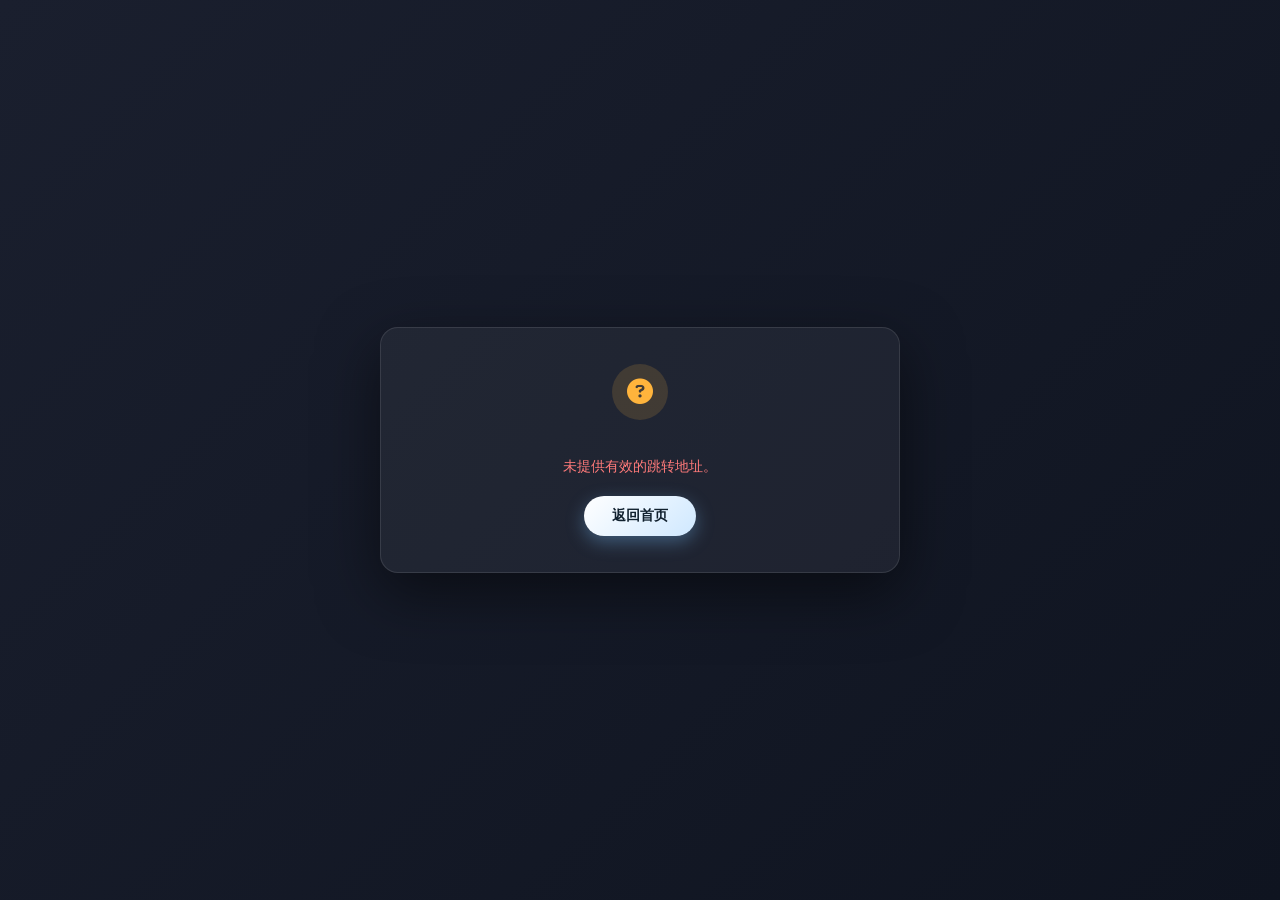
==== go.html @ a65f3743 "init: blog landing page with safe redirect" ====
<!DOCTYPE html>
<html lang="zh-CN">
<head>
  <meta charset="UTF-8" />
  <meta name="viewport" content="width=device-width, initial-scale=1.0" />
  <title>安全跳转 · 即将离开</title>
  <meta name="robots" content="noindex,nofollow" />
  <link rel="stylesheet" href="https://cdn.jsdelivr.net/npm/@fortawesome/fontawesome-free@6.5.1/css/all.min.css" />
  <style>
    * { box-sizing: border-box; margin: 0; padding: 0; }
    body {
      min-height: 100vh;
      display: flex;
      align-items: center;
      justify-content: center;
      padding: 24px;
      font-family: -apple-system, BlinkMacSystemFont, "Segoe UI", "PingFang SC",
                   "Microsoft YaHei", sans-serif;
      color: #e8eef5;
      background: linear-gradient(135deg, #1a1f2e 0%, #0f1420 100%);
    }
    .box {
      width: 100%;
      max-width: 520px;
      padding: 36px 32px;
      background: rgba(255,255,255,0.05);
      border: 1px solid rgba(255,255,255,0.1);
      border-radius: 18px;
      box-shadow: 0 20px 60px rgba(0,0,0,0.5);
      animation: in .5s ease both;
    }
    @keyframes in { from { opacity: 0; transform: translateY(16px);} to {opacity:1; transform:none;} }
    .warn-icon {
      width: 56px; height: 56px;
      margin: 0 auto 18px;
      border-radius: 50%;
      background: rgba(255,180,60,0.15);
      color: #ffb43c;
      display: flex; align-items: center; justify-content: center;
      font-size: 26px;
    }
    h1 { font-size: 20px; text-align: center; margin-bottom: 8px; }
    .tip { text-align: center; font-size: 13px; color: #9aa7b8; margin-bottom: 22px; }
    .url-box {
      padding: 14px 16px;
      background: rgba(0,0,0,0.35);
      border: 1px solid rgba(255,255,255,0.08);
      border-radius: 10px;
      font-size: 13px;
      word-break: break-all;
      color: #7cc4ff;
      margin-bottom: 12px;
      user-select: all;
    }
    .host-line {
      font-size: 12px;
      color: #9aa7b8;
      margin-bottom: 24px;
      text-align: center;
    }
    .host-line b { color: #ffb43c; }
    .actions { display: flex; gap: 12px; justify-content: center; flex-wrap: wrap; }
    .btn {
      padding: 11px 28px;
      border-radius: 999px;
      border: none;
      font-size: 14px;
      font-weight: 600;
      cursor: pointer;
      text-decoration: none;
      display: inline-flex;
      align-items: center;
      gap: 8px;
      transition: transform .2s, box-shadow .2s;
    }
    .btn-primary {
      color: #10202e;
      background: linear-gradient(135deg, #fff 0%, #cfe8ff 100%);
      box-shadow: 0 6px 18px rgba(124,196,255,.35);
    }
    .btn-primary:hover { transform: translateY(-2px); }
    .btn-ghost {
      color: #cfd8e3;
      background: rgba(255,255,255,0.08);
      border: 1px solid rgba(255,255,255,0.15);
    }
    .btn-ghost:hover { background: rgba(255,255,255,0.16); }
    .countdown { font-size: 12px; color: #9aa7b8; text-align: center; margin-top: 18px; }
    .countdown b { color: #7cc4ff; }
    .error {
      text-align: center;
      color: #ff7a7a;
      font-size: 14px;
      padding: 20px 0;
    }
  </style>
</head>
<body>
  <div class="box">
    <div id="content">
      <div class="warn-icon"><i class="fa-solid fa-triangle-exclamation"></i></div>
      <h1>您即将离开本站</h1>
      <p class="tip">下方为外部链接，请确认其安全性后再访问。</p>
      <div class="url-box" id="targetUrl"></div>
      <div class="host-line">目标域名：<b id="host">-</b></div>
      <div class="actions">
        <a class="btn btn-primary" id="goBtn" href="#" rel="noopener noreferrer">
          <i class="fa-solid fa-arrow-up-right-from-square"></i> 继续访问
        </a>
        <a class="btn btn-ghost" href="javascript:history.back()">
          <i class="fa-solid fa-arrow-left"></i> 返回
        </a>
      </div>
      <div class="countdown" id="countdown"></div>
    </div>
  </div>

<script>
(function () {
  'use strict';
  var params = new URLSearchParams(location.search);
  var raw = params.get('url') || '';
  var AUTO_WAIT = 5; // 自动跳转秒数；如需关闭设为 0

  var urlEl = document.getElementById('targetUrl');
  var hostEl = document.getElementById('host');
  var btn = document.getElementById('goBtn');
  var cdEl = document.getElementById('countdown');

  // 仅允许 http/https 协议，防 javascript: / data: 等
  var target = null;
  try {
    target = new URL(raw, location.href);
    if (target.protocol !== 'http:' && target.protocol !== 'https:') target = null;
  } catch (e) { target = null; }

  if (!target || !raw) {
    document.getElementById('content').innerHTML =
      '<div class="warn-icon"><i class="fa-solid fa-circle-question"></i></div>' +
      '<div class="error">未提供有效的跳转地址。</div>' +
      '<div class="actions"><a class="btn btn-primary" href="index.html">返回首页</a></div>';
    return;
  }

  urlEl.textContent = target.href;
  hostEl.textContent = target.hostname;
  btn.href = target.href;

  if (AUTO_WAIT > 0) {
    var left = AUTO_WAIT;
    cdEl.innerHTML = '页面将在 <b>' + left + '</b> 秒后自动跳转';
    var timer = setInterval(function () {
      left--;
      if (left <= 0) {
        clearInterval(timer);
        window.location.href = target.href;
      } else {
        cdEl.innerHTML = '页面将在 <b>' + left + '</b> 秒后自动跳转';
      }
    }, 1000);
  }
})();
</script>
</body>
</html>
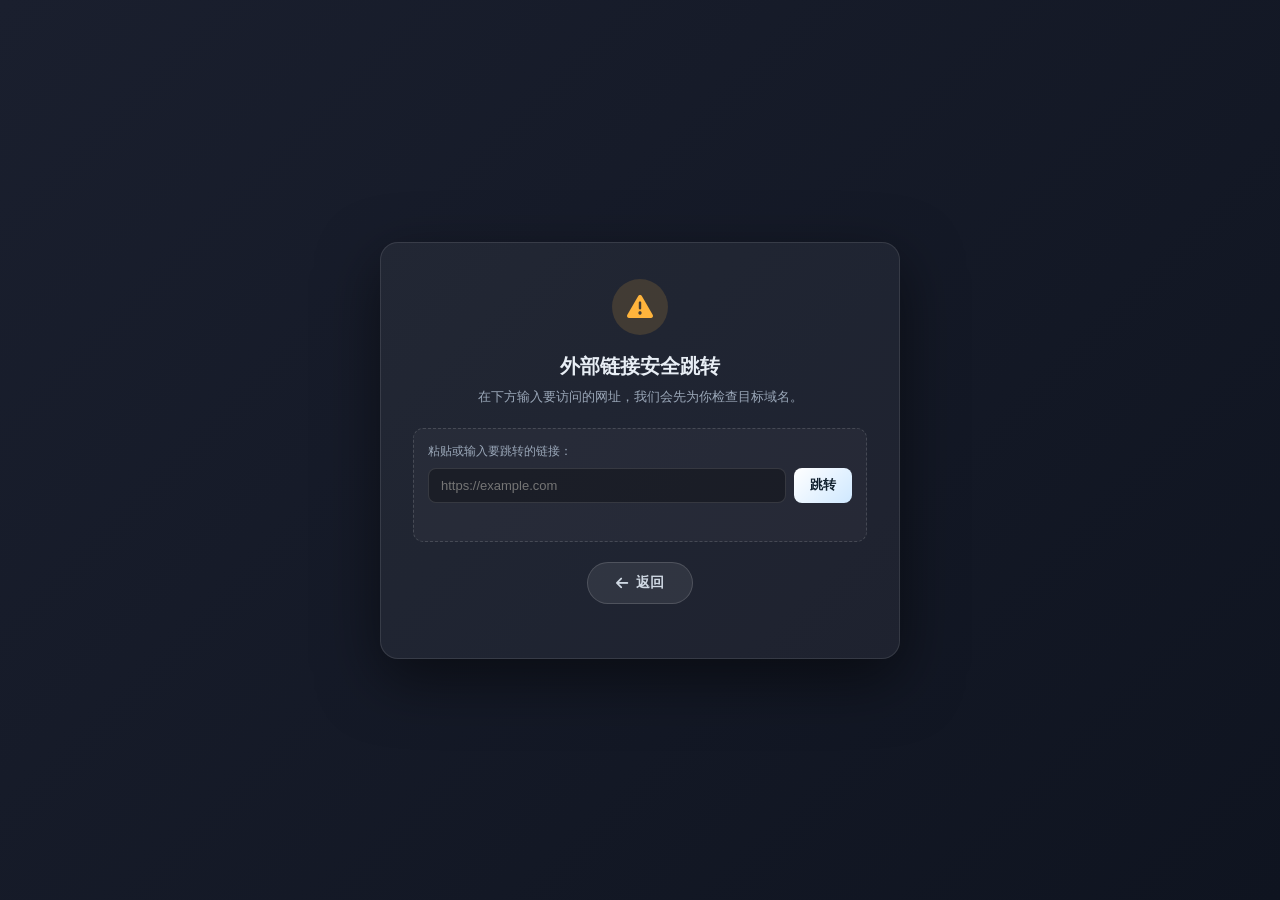
==== commit 620c6d39: "feat: music player, go.html manual input, blog external-redirect script" ====
--- a/go.html
+++ b/go.html
@@ -93,21 +93,82 @@
       font-size: 14px;
       padding: 20px 0;
     }
+    .manual {
+      margin-bottom: 20px;
+      padding: 14px;
+      background: rgba(255,255,255,0.03);
+      border: 1px dashed rgba(255,255,255,0.15);
+      border-radius: 10px;
+    }
+    .manual label {
+      display: block;
+      font-size: 12px;
+      color: #9aa7b8;
+      margin-bottom: 8px;
+    }
+    .manual-row { display: flex; gap: 8px; }
+    .manual-row input {
+      flex: 1;
+      min-width: 0;
+      padding: 9px 12px;
+      border-radius: 8px;
+      border: 1px solid rgba(255,255,255,0.12);
+      background: rgba(0,0,0,0.3);
+      color: #e8eef5;
+      font-size: 13px;
+      outline: none;
+      transition: border-color .2s;
+    }
+    .manual-row input:focus { border-color: #7cc4ff; }
+    .btn-mini {
+      padding: 0 16px;
+      border-radius: 8px;
+      border: none;
+      background: linear-gradient(135deg,#fff 0%,#cfe8ff 100%);
+      color: #10202e;
+      font-size: 13px;
+      font-weight: 600;
+      cursor: pointer;
+      white-space: nowrap;
+    }
+    .btn-mini:hover { filter: brightness(1.05); }
+    .manual-hint {
+      margin-top: 8px;
+      font-size: 12px;
+      min-height: 16px;
+    }
+    .manual-hint.ok { color: #6ecb8a; }
+    .manual-hint.err { color: #ff7a7a; }
   </style>
 </head>
 <body>
   <div class="box">
     <div id="content">
       <div class="warn-icon"><i class="fa-solid fa-triangle-exclamation"></i></div>
-      <h1>您即将离开本站</h1>
-      <p class="tip">下方为外部链接，请确认其安全性后再访问。</p>
-      <div class="url-box" id="targetUrl"></div>
-      <div class="host-line">目标域名：<b id="host">-</b></div>
-      <div class="actions">
+      <h1 id="pageTitle">您即将离开本站</h1>
+      <p class="tip" id="pageTip">下方为外部链接，请确认其安全性后再访问。</p>
+
+      <!-- 目标预览（无 url 参数时隐藏） -->
+      <div id="previewSection">
+        <div class="url-box" id="targetUrl"></div>
+        <div class="host-line">目标域名：<b id="host">-</b></div>
+      </div>
+
+      <!-- 手动输入 / 粘贴链接（始终显示） -->
+      <div class="manual">
+        <label for="manualUrl" id="manualLabel">粘贴或输入要跳转的链接：</label>
+        <div class="manual-row">
+          <input type="text" id="manualUrl" placeholder="https://example.com" spellcheck="false" autocomplete="off" />
+          <button class="btn-mini" id="manualGo" type="button">跳转</button>
+        </div>
+        <p class="manual-hint" id="manualHint"></p>
+      </div>
+
+      <div class="actions" id="actions">
         <a class="btn btn-primary" id="goBtn" href="#" rel="noopener noreferrer">
           <i class="fa-solid fa-arrow-up-right-from-square"></i> 继续访问
         </a>
-        <a class="btn btn-ghost" href="javascript:history.back()">
+        <a class="btn btn-ghost" id="backBtn" href="javascript:history.back()">
           <i class="fa-solid fa-arrow-left"></i> 返回
         </a>
       </div>
@@ -118,47 +179,127 @@
 <script>
 (function () {
   'use strict';
-  var params = new URLSearchParams(location.search);
-  var raw = params.get('url') || '';
+
   var AUTO_WAIT = 5; // 自动跳转秒数；如需关闭设为 0
 
   var urlEl = document.getElementById('targetUrl');
   var hostEl = document.getElementById('host');
-  var btn = document.getElementById('goBtn');
+  var goBtn = document.getElementById('goBtn');
+  var backBtn = document.getElementById('backBtn');
   var cdEl = document.getElementById('countdown');
-
-  // 仅允许 http/https 协议，防 javascript: / data: 等
-  var target = null;
-  try {
-    target = new URL(raw, location.href);
-    if (target.protocol !== 'http:' && target.protocol !== 'https:') target = null;
-  } catch (e) { target = null; }
-
-  if (!target || !raw) {
-    document.getElementById('content').innerHTML =
-      '<div class="warn-icon"><i class="fa-solid fa-circle-question"></i></div>' +
-      '<div class="error">未提供有效的跳转地址。</div>' +
-      '<div class="actions"><a class="btn btn-primary" href="index.html">返回首页</a></div>';
-    return;
-  }
-
-  urlEl.textContent = target.href;
-  hostEl.textContent = target.hostname;
-  btn.href = target.href;
-
-  if (AUTO_WAIT > 0) {
+  var preview = document.getElementById('previewSection');
+  var input = document.getElementById('manualUrl');
+  var manualGo = document.getElementById('manualGo');
+  var hint = document.getElementById('manualHint');
+  var title = document.getElementById('pageTitle');
+  var tip = document.getElementById('pageTip');
+  var actions = document.getElementById('actions');
+
+  var currentTarget = null;
+  var countdownTimer = null;
+
+  // 解析并校验链接；仅允许 http/https
+  function parse(raw) {
+    if (!raw) return null;
+    raw = raw.trim();
+    if (!/^https?:\/\//i.test(raw)) raw = 'https://' + raw;
+    try {
+      var u = new URL(raw, location.href);
+      if (u.protocol !== 'http:' && u.protocol !== 'https:') return null;
+      return u;
+    } catch (e) { return null; }
+  }
+
+  function stopCountdown() {
+    if (countdownTimer) { clearInterval(countdownTimer); countdownTimer = null; }
+    cdEl.innerHTML = '';
+  }
+
+  function startCountdown(target) {
+    if (AUTO_WAIT <= 0) return;
     var left = AUTO_WAIT;
     cdEl.innerHTML = '页面将在 <b>' + left + '</b> 秒后自动跳转';
-    var timer = setInterval(function () {
+    countdownTimer = setInterval(function () {
       left--;
       if (left <= 0) {
-        clearInterval(timer);
+        clearInterval(countdownTimer);
+        countdownTimer = null;
         window.location.href = target.href;
       } else {
         cdEl.innerHTML = '页面将在 <b>' + left + '</b> 秒后自动跳转';
       }
     }, 1000);
   }
+
+  // 根据目标链接刷新右侧预览
+  function setTarget(raw, fromInput) {
+    stopCountdown();
+    var u = parse(raw);
+
+    if (!u) {
+      currentTarget = null;
+      if (!fromInput) {
+        // 初始就没有有效参数：切到「纯手动输入」模式
+        preview.style.display = 'none';
+        goBtn.style.display = 'none';
+        title.textContent = '外部链接安全跳转';
+        tip.textContent = '在下方输入要访问的网址，我们会先为你检查目标域名。';
+        backBtn.href = 'index.html';
+      } else {
+        hint.textContent = '请输入有效的网址（http/https）';
+        hint.className = 'manual-hint err';
+        preview.style.display = 'none';
+        goBtn.style.display = 'none';
+      }
+      return;
+    }
+
+    currentTarget = u;
+    hint.textContent = '✓ 已识别链接，点击「跳转」继续';
+    hint.className = 'manual-hint ok';
+    preview.style.display = '';
+    goBtn.style.display = '';
+    urlEl.textContent = u.href;
+    hostEl.textContent = u.hostname;
+    goBtn.href = u.href;
+    input.value = u.href;
+
+    if (!fromInput) {
+      // 来自 ?url= 参数，启动自动倒计时
+      startCountdown(u);
+    }
+  }
+
+  // 事件
+  input.addEventListener('input', function () {
+    setTarget(input.value, true);
+  });
+  input.addEventListener('keydown', function (e) {
+    if (e.key === 'Enter') doManualGo();
+  });
+  manualGo.addEventListener('click', doManualGo);
+  goBtn.addEventListener('click', function (e) {
+    if (!currentTarget) { e.preventDefault(); return; }
+    // 手动点继续访问，不需要再倒计时
+    stopCountdown();
+  });
+
+  function doManualGo() {
+    var u = parse(input.value);
+    if (!u) {
+      hint.textContent = '请输入有效的网址（http/https）';
+      hint.className = 'manual-hint err';
+      input.focus();
+      return;
+    }
+    stopCountdown();
+    window.location.href = u.href;
+  }
+
+  // 初始化：从 ?url= 读取
+  var params = new URLSearchParams(location.search);
+  var rawUrl = params.get('url') || '';
+  setTarget(rawUrl, false);
 })();
 </script>
 </body>
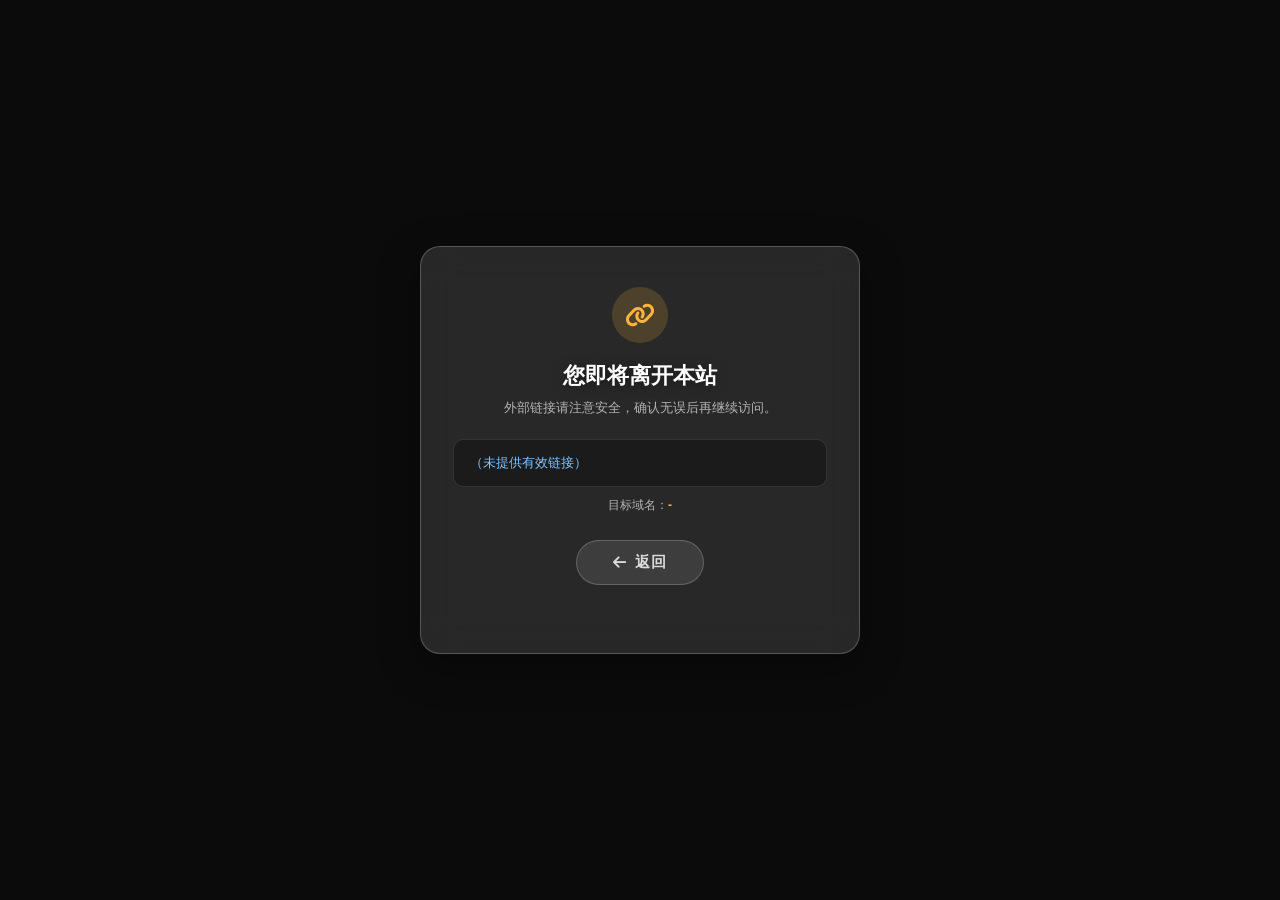
==== commit bae2ca8c: "fix: go.html unify style, remove duplicate features, add track list, fix cover flash" ====
--- a/go.html
+++ b/go.html
@@ -5,200 +5,153 @@
   <meta name="viewport" content="width=device-width, initial-scale=1.0" />
   <title>安全跳转 · 即将离开</title>
   <meta name="robots" content="noindex,nofollow" />
+  <link rel="icon" href="https://picx.zhimg.com/80/v2-cf221ada6f0705db976d2f5d44b74f10_720w.webp?source=1def8aca" />
   <link rel="stylesheet" href="https://cdn.jsdelivr.net/npm/@fortawesome/fontawesome-free@6.5.1/css/all.min.css" />
+  <link rel="stylesheet" href="assets/style.css" />
   <style>
-    * { box-sizing: border-box; margin: 0; padding: 0; }
-    body {
-      min-height: 100vh;
-      display: flex;
-      align-items: center;
-      justify-content: center;
-      padding: 24px;
-      font-family: -apple-system, BlinkMacSystemFont, "Segoe UI", "PingFang SC",
-                   "Microsoft YaHei", sans-serif;
-      color: #e8eef5;
-      background: linear-gradient(135deg, #1a1f2e 0%, #0f1420 100%);
-    }
-    .box {
+    /* go.html 专用样式（继承 style.css 变量） */
+    .go-card {
       width: 100%;
-      max-width: 520px;
-      padding: 36px 32px;
-      background: rgba(255,255,255,0.05);
-      border: 1px solid rgba(255,255,255,0.1);
-      border-radius: 18px;
-      box-shadow: 0 20px 60px rgba(0,0,0,0.5);
-      animation: in .5s ease both;
-    }
-    @keyframes in { from { opacity: 0; transform: translateY(16px);} to {opacity:1; transform:none;} }
+      max-width: 440px;
+      padding: 40px 32px 32px;
+      background: var(--card-bg);
+      border: 1px solid var(--card-border);
+      border-radius: var(--radius);
+      backdrop-filter: blur(var(--blur)) saturate(140%);
+      -webkit-backdrop-filter: blur(var(--blur)) saturate(140%);
+      box-shadow: var(--shadow);
+      text-align: center;
+      animation: cardIn 0.9s cubic-bezier(0.22, 1, 0.36, 1) both;
+    }
     .warn-icon {
       width: 56px; height: 56px;
       margin: 0 auto 18px;
       border-radius: 50%;
-      background: rgba(255,180,60,0.15);
+      background: rgba(255,180,60,0.18);
       color: #ffb43c;
       display: flex; align-items: center; justify-content: center;
-      font-size: 26px;
-    }
-    h1 { font-size: 20px; text-align: center; margin-bottom: 8px; }
-    .tip { text-align: center; font-size: 13px; color: #9aa7b8; margin-bottom: 22px; }
+      font-size: 24px;
+    }
+    .go-card h1 {
+      font-size: 22px;
+      font-weight: 700;
+      text-shadow: 0 2px 12px rgba(0,0,0,0.4);
+      margin-bottom: 8px;
+    }
+    .go-card .tip {
+      font-size: 13px;
+      color: var(--text-muted);
+      margin-bottom: 22px;
+    }
     .url-box {
       padding: 14px 16px;
-      background: rgba(0,0,0,0.35);
-      border: 1px solid rgba(255,255,255,0.08);
+      background: rgba(0,0,0,0.3);
+      border: 1px solid rgba(255,255,255,0.1);
       border-radius: 10px;
       font-size: 13px;
       word-break: break-all;
-      color: #7cc4ff;
-      margin-bottom: 12px;
+      color: var(--accent);
+      margin-bottom: 10px;
       user-select: all;
+      text-align: left;
     }
     .host-line {
       font-size: 12px;
-      color: #9aa7b8;
-      margin-bottom: 24px;
+      color: var(--text-muted);
+      margin-bottom: 26px;
       text-align: center;
     }
     .host-line b { color: #ffb43c; }
-    .actions { display: flex; gap: 12px; justify-content: center; flex-wrap: wrap; }
-    .btn {
-      padding: 11px 28px;
-      border-radius: 999px;
-      border: none;
-      font-size: 14px;
-      font-weight: 600;
-      cursor: pointer;
-      text-decoration: none;
+    .go-actions {
+      display: flex;
+      gap: 12px;
+      justify-content: center;
+      flex-wrap: wrap;
+    }
+    .go-btn {
       display: inline-flex;
       align-items: center;
       gap: 8px;
-      transition: transform .2s, box-shadow .2s;
-    }
-    .btn-primary {
+      padding: 12px 36px;
+      font-size: 15px;
+      font-weight: 600;
+      letter-spacing: 1px;
       color: #10202e;
-      background: linear-gradient(135deg, #fff 0%, #cfe8ff 100%);
-      box-shadow: 0 6px 18px rgba(124,196,255,.35);
-    }
-    .btn-primary:hover { transform: translateY(-2px); }
-    .btn-ghost {
-      color: #cfd8e3;
-      background: rgba(255,255,255,0.08);
-      border: 1px solid rgba(255,255,255,0.15);
-    }
-    .btn-ghost:hover { background: rgba(255,255,255,0.16); }
-    .countdown { font-size: 12px; color: #9aa7b8; text-align: center; margin-top: 18px; }
-    .countdown b { color: #7cc4ff; }
-    .error {
+      background: linear-gradient(135deg, #ffffff 0%, #cfe8ff 100%);
+      border: none;
+      border-radius: 999px;
+      cursor: pointer;
+      text-decoration: none;
+      box-shadow: 0 8px 24px rgba(124,196,255,0.35);
+      transition: transform 0.25s ease, box-shadow 0.25s ease;
+    }
+    .go-btn:hover { transform: translateY(-2px); box-shadow: 0 12px 32px rgba(124,196,255,0.55); }
+    .go-btn:active { transform: translateY(0); }
+    .go-btn-ghost {
+      color: var(--text-soft);
+      background: rgba(255,255,255,0.1);
+      border: 1px solid rgba(255,255,255,0.2);
+      box-shadow: none;
+    }
+    .go-btn-ghost:hover { background: rgba(255,255,255,0.2); }
+    .countdown {
+      font-size: 12px;
+      color: var(--text-muted);
       text-align: center;
-      color: #ff7a7a;
-      font-size: 14px;
-      padding: 20px 0;
-    }
-    .manual {
-      margin-bottom: 20px;
-      padding: 14px;
-      background: rgba(255,255,255,0.03);
-      border: 1px dashed rgba(255,255,255,0.15);
-      border-radius: 10px;
-    }
-    .manual label {
-      display: block;
-      font-size: 12px;
-      color: #9aa7b8;
-      margin-bottom: 8px;
-    }
-    .manual-row { display: flex; gap: 8px; }
-    .manual-row input {
-      flex: 1;
-      min-width: 0;
-      padding: 9px 12px;
-      border-radius: 8px;
-      border: 1px solid rgba(255,255,255,0.12);
-      background: rgba(0,0,0,0.3);
-      color: #e8eef5;
-      font-size: 13px;
-      outline: none;
-      transition: border-color .2s;
-    }
-    .manual-row input:focus { border-color: #7cc4ff; }
-    .btn-mini {
-      padding: 0 16px;
-      border-radius: 8px;
-      border: none;
-      background: linear-gradient(135deg,#fff 0%,#cfe8ff 100%);
-      color: #10202e;
-      font-size: 13px;
-      font-weight: 600;
-      cursor: pointer;
-      white-space: nowrap;
-    }
-    .btn-mini:hover { filter: brightness(1.05); }
-    .manual-hint {
-      margin-top: 8px;
-      font-size: 12px;
-      min-height: 16px;
-    }
-    .manual-hint.ok { color: #6ecb8a; }
-    .manual-hint.err { color: #ff7a7a; }
+      margin-top: 18px;
+      min-height: 18px;
+    }
+    .countdown b { color: var(--accent); }
   </style>
 </head>
 <body>
-  <div class="box">
-    <div id="content">
-      <div class="warn-icon"><i class="fa-solid fa-triangle-exclamation"></i></div>
-      <h1 id="pageTitle">您即将离开本站</h1>
-      <p class="tip" id="pageTip">下方为外部链接，请确认其安全性后再访问。</p>
-
-      <!-- 目标预览（无 url 参数时隐藏） -->
-      <div id="previewSection">
-        <div class="url-box" id="targetUrl"></div>
-        <div class="host-line">目标域名：<b id="host">-</b></div>
-      </div>
-
-      <!-- 手动输入 / 粘贴链接（始终显示） -->
-      <div class="manual">
-        <label for="manualUrl" id="manualLabel">粘贴或输入要跳转的链接：</label>
-        <div class="manual-row">
-          <input type="text" id="manualUrl" placeholder="https://example.com" spellcheck="false" autocomplete="off" />
-          <button class="btn-mini" id="manualGo" type="button">跳转</button>
-        </div>
-        <p class="manual-hint" id="manualHint"></p>
-      </div>
-
-      <div class="actions" id="actions">
-        <a class="btn btn-primary" id="goBtn" href="#" rel="noopener noreferrer">
+  <div class="bg-layer" id="bgLayer"></div>
+  <div class="bg-mask"></div>
+
+  <main class="stage">
+    <section class="go-card">
+      <div class="warn-icon"><i class="fa-solid fa-link"></i></div>
+      <h1>您即将离开本站</h1>
+      <p class="tip">外部链接请注意安全，确认无误后再继续访问。</p>
+
+      <div class="url-box" id="targetUrl"></div>
+      <div class="host-line">目标域名：<b id="host">-</b></div>
+
+      <div class="go-actions">
+        <a class="go-btn" id="goBtn" href="#" rel="noopener noreferrer">
           <i class="fa-solid fa-arrow-up-right-from-square"></i> 继续访问
         </a>
-        <a class="btn btn-ghost" id="backBtn" href="javascript:history.back()">
+        <button class="go-btn go-btn-ghost" id="backBtn" type="button">
           <i class="fa-solid fa-arrow-left"></i> 返回
-        </a>
+        </button>
       </div>
       <div class="countdown" id="countdown"></div>
-    </div>
-  </div>
+    </section>
+  </main>
 
 <script>
 (function () {
   'use strict';
 
-  var AUTO_WAIT = 5; // 自动跳转秒数；如需关闭设为 0
-
-  var urlEl = document.getElementById('targetUrl');
-  var hostEl = document.getElementById('host');
-  var goBtn = document.getElementById('goBtn');
-  var backBtn = document.getElementById('backBtn');
-  var cdEl = document.getElementById('countdown');
-  var preview = document.getElementById('previewSection');
-  var input = document.getElementById('manualUrl');
-  var manualGo = document.getElementById('manualGo');
-  var hint = document.getElementById('manualHint');
-  var title = document.getElementById('pageTitle');
-  var tip = document.getElementById('pageTip');
-  var actions = document.getElementById('actions');
-
-  var currentTarget = null;
-  var countdownTimer = null;
-
-  // 解析并校验链接；仅允许 http/https
+  // 背景图（和 index.html 一致）
+  function pickBg() {
+    var list = (window.SITE_CONFIG && window.SITE_CONFIG.backgrounds) || [];
+    if (!list.length) return 'https://images.unsplash.com/photo-1506905925346-21bda4d32df4?w=1920&q=80';
+    return list[Math.floor(Math.random() * list.length)];
+  }
+  function setBg(url) {
+    var layer = document.getElementById('bgLayer');
+    if (!layer) return;
+    var img = new Image();
+    img.onload = function () {
+      layer.style.backgroundImage = 'url("' + url + '")';
+      layer.classList.add('loaded');
+    };
+    img.src = url;
+  }
+  setBg(pickBg());
+
+  // 链接解析
   function parse(raw) {
     if (!raw) return null;
     raw = raw.trim();
@@ -210,96 +163,57 @@
     } catch (e) { return null; }
   }
 
-  function stopCountdown() {
-    if (countdownTimer) { clearInterval(countdownTimer); countdownTimer = null; }
-    cdEl.innerHTML = '';
-  }
-
-  function startCountdown(target) {
-    if (AUTO_WAIT <= 0) return;
+  var urlEl = document.getElementById('targetUrl');
+  var hostEl = document.getElementById('host');
+  var goBtn = document.getElementById('goBtn');
+  var backBtn = document.getElementById('backBtn');
+  var cdEl = document.getElementById('countdown');
+
+  var rawUrl = new URLSearchParams(location.search).get('url') || '';
+  var target = parse(rawUrl);
+
+  if (target) {
+    urlEl.textContent = target.href;
+    hostEl.textContent = target.hostname;
+    goBtn.href = target.href;
+  } else {
+    urlEl.textContent = '（未提供有效链接）';
+    hostEl.textContent = '-';
+    goBtn.style.display = 'none';
+  }
+
+  // 倒计时跳转
+  var AUTO_WAIT = 5;
+  var timer = null;
+  if (target && AUTO_WAIT > 0) {
     var left = AUTO_WAIT;
-    cdEl.innerHTML = '页面将在 <b>' + left + '</b> 秒后自动跳转';
-    countdownTimer = setInterval(function () {
+    cdEl.innerHTML = '将在 <b>' + left + '</b> 秒后自动跳转';
+    timer = setInterval(function () {
       left--;
       if (left <= 0) {
-        clearInterval(countdownTimer);
-        countdownTimer = null;
+        clearInterval(timer);
+        timer = null;
         window.location.href = target.href;
       } else {
-        cdEl.innerHTML = '页面将在 <b>' + left + '</b> 秒后自动跳转';
+        cdEl.innerHTML = '将在 <b>' + left + '</b> 秒后自动跳转';
       }
     }, 1000);
   }
 
-  // 根据目标链接刷新右侧预览
-  function setTarget(raw, fromInput) {
-    stopCountdown();
-    var u = parse(raw);
-
-    if (!u) {
-      currentTarget = null;
-      if (!fromInput) {
-        // 初始就没有有效参数：切到「纯手动输入」模式
-        preview.style.display = 'none';
-        goBtn.style.display = 'none';
-        title.textContent = '外部链接安全跳转';
-        tip.textContent = '在下方输入要访问的网址，我们会先为你检查目标域名。';
-        backBtn.href = 'index.html';
-      } else {
-        hint.textContent = '请输入有效的网址（http/https）';
-        hint.className = 'manual-hint err';
-        preview.style.display = 'none';
-        goBtn.style.display = 'none';
-      }
-      return;
-    }
-
-    currentTarget = u;
-    hint.textContent = '✓ 已识别链接，点击「跳转」继续';
-    hint.className = 'manual-hint ok';
-    preview.style.display = '';
-    goBtn.style.display = '';
-    urlEl.textContent = u.href;
-    hostEl.textContent = u.hostname;
-    goBtn.href = u.href;
-    input.value = u.href;
-
-    if (!fromInput) {
-      // 来自 ?url= 参数，启动自动倒计时
-      startCountdown(u);
-    }
-  }
-
-  // 事件
-  input.addEventListener('input', function () {
-    setTarget(input.value, true);
+  // 继续访问：停止倒计时
+  goBtn.addEventListener('click', function () { if (timer) { clearInterval(timer); timer = null; } });
+
+  // 返回按钮：智能回退
+  backBtn.addEventListener('click', function () {
+    if (timer) { clearInterval(timer); timer = null; }
+    // 来源是同域则 back，否则回首页
+    var ref = document.referrer;
+    if (ref && ref.indexOf(location.hostname) > -1) {
+      history.back();
+    } else {
+      window.location.href = 'index.html';
+    }
   });
-  input.addEventListener('keydown', function (e) {
-    if (e.key === 'Enter') doManualGo();
-  });
-  manualGo.addEventListener('click', doManualGo);
-  goBtn.addEventListener('click', function (e) {
-    if (!currentTarget) { e.preventDefault(); return; }
-    // 手动点继续访问，不需要再倒计时
-    stopCountdown();
-  });
-
-  function doManualGo() {
-    var u = parse(input.value);
-    if (!u) {
-      hint.textContent = '请输入有效的网址（http/https）';
-      hint.className = 'manual-hint err';
-      input.focus();
-      return;
-    }
-    stopCountdown();
-    window.location.href = u.href;
-  }
-
-  // 初始化：从 ?url= 读取
-  var params = new URLSearchParams(location.search);
-  var rawUrl = params.get('url') || '';
-  setTarget(rawUrl, false);
 })();
 </script>
 </body>
--- a/assets/style.css
+++ b/assets/style.css
@@ -0,0 +1,513 @@
+/* ============================================================
+   博客中转页 · 样式
+   设计：全屏背景 + 毛玻璃卡片 + 响应式
+   ============================================================ */
+
+:root {
+  --text: #ffffff;
+  --text-soft: rgba(255, 255, 255, 0.82);
+  --text-muted: rgba(255, 255, 255, 0.65);
+  --accent: #7cc4ff;
+  --card-bg: rgba(255, 255, 255, 0.12);
+  --card-border: rgba(255, 255, 255, 0.22);
+  --shadow: 0 12px 40px rgba(0, 0, 0, 0.35);
+  --radius: 20px;
+  --blur: 18px;
+}
+
+* { box-sizing: border-box; margin: 0; padding: 0; }
+
+html, body {
+  height: 100%;
+  width: 100%;
+  overflow: hidden;
+}
+
+body {
+  font-family: -apple-system, BlinkMacSystemFont, "Segoe UI", "PingFang SC",
+               "Hiragino Sans GB", "Microsoft YaHei", sans-serif;
+  color: var(--text);
+  background: #111;
+  -webkit-font-smoothing: antialiased;
+  text-rendering: optimizeLegibility;
+}
+
+/* ---------- 背景层 ---------- */
+.bg-layer {
+  position: fixed;
+  inset: 0;
+  z-index: 0;
+  background-size: cover;
+  background-position: center;
+  background-repeat: no-repeat;
+  transform: scale(1.05);
+  transition: opacity 1.2s ease, transform 8s ease;
+  opacity: 0;
+}
+.bg-layer.loaded { opacity: 1; transform: scale(1); }
+
+.bg-mask {
+  position: fixed;
+  inset: 0;
+  z-index: 1;
+  background: #000;
+  opacity: var(--mask-opacity, 0.35);
+  transition: opacity 0.6s ease;
+}
+
+/* ---------- 主容器 ---------- */
+.stage {
+  position: relative;
+  z-index: 2;
+  height: 100%;
+  display: flex;
+  align-items: center;
+  justify-content: center;
+  padding: 24px;
+}
+
+.card {
+  width: 100%;
+  max-width: 440px;
+  padding: 40px 32px 32px;
+  background: var(--card-bg);
+  border: 1px solid var(--card-border);
+  border-radius: var(--radius);
+  backdrop-filter: blur(var(--blur)) saturate(140%);
+  -webkit-backdrop-filter: blur(var(--blur)) saturate(140%);
+  box-shadow: var(--shadow);
+  text-align: center;
+  animation: cardIn 0.9s cubic-bezier(0.22, 1, 0.36, 1) both;
+}
+
+@keyframes cardIn {
+  from { opacity: 0; transform: translateY(24px) scale(0.98); }
+  to   { opacity: 1; transform: translateY(0) scale(1); }
+}
+
+/* ---------- 头像 ---------- */
+.avatar {
+  width: 112px;
+  height: 112px;
+  border-radius: 50%;
+  object-fit: cover;
+  border: 3px solid rgba(255, 255, 255, 0.6);
+  box-shadow: 0 6px 24px rgba(0, 0, 0, 0.4);
+  margin: 0 auto 18px;
+  display: block;
+  transition: transform 0.4s ease;
+}
+.avatar:hover { transform: rotate(-6deg) scale(1.05); }
+
+/* ---------- 文字 ---------- */
+.name {
+  font-size: 30px;
+  font-weight: 700;
+  letter-spacing: 1px;
+  text-shadow: 0 2px 12px rgba(0, 0, 0, 0.4);
+}
+
+.subtitle {
+  margin-top: 6px;
+  font-size: 14px;
+  color: var(--text-soft);
+  letter-spacing: 0.5px;
+}
+
+.greeting {
+  margin-top: 14px;
+  font-size: 13px;
+  color: var(--text-muted);
+  min-height: 20px;
+}
+
+.clock {
+  margin-top: 4px;
+  font-size: 15px;
+  font-variant-numeric: tabular-nums;
+  color: var(--text-soft);
+  font-weight: 500;
+}
+
+/* 简介轮播 */
+.description {
+  margin-top: 18px;
+  font-size: 14px;
+  color: var(--text-soft);
+  min-height: 22px;
+  transition: opacity 0.4s ease;
+}
+
+/* ---------- 一言 ---------- */
+.hitokoto {
+  margin: 22px auto 0;
+  max-width: 360px;
+  font-size: 13px;
+  line-height: 1.7;
+  color: var(--text-soft);
+  font-style: italic;
+  min-height: 44px;
+}
+.hitokoto .from {
+  display: block;
+  margin-top: 6px;
+  font-size: 11px;
+  color: var(--text-muted);
+  font-style: normal;
+}
+
+/* ---------- 社交图标 ---------- */
+.socials {
+  display: flex;
+  flex-wrap: wrap;
+  justify-content: center;
+  gap: 12px;
+  margin-top: 26px;
+}
+.socials a {
+  width: 42px;
+  height: 42px;
+  border-radius: 50%;
+  display: flex;
+  align-items: center;
+  justify-content: center;
+  color: #fff;
+  background: rgba(255, 255, 255, 0.14);
+  border: 1px solid rgba(255, 255, 255, 0.2);
+  font-size: 17px;
+  text-decoration: none;
+  transition: transform 0.25s ease, background 0.25s ease, color 0.25s ease, box-shadow 0.25s ease;
+}
+.socials a:hover {
+  transform: translateY(-4px) scale(1.1);
+  background: var(--hover, var(--accent));
+  color: #10202e;
+  box-shadow: 0 8px 20px rgba(0, 0, 0, 0.35);
+}
+.socials img { width: 20px; height: 20px; }
+
+/* ---------- 进入博客按钮 ---------- */
+.enter-btn {
+  display: inline-block;
+  margin-top: 28px;
+  padding: 12px 42px;
+  font-size: 15px;
+  font-weight: 600;
+  letter-spacing: 2px;
+  color: #10202e;
+  background: linear-gradient(135deg, #ffffff 0%, #cfe8ff 100%);
+  border: none;
+  border-radius: 999px;
+  cursor: pointer;
+  text-decoration: none;
+  box-shadow: 0 8px 24px rgba(124, 196, 255, 0.35);
+  transition: transform 0.25s ease, box-shadow 0.25s ease;
+}
+.enter-btn:hover {
+  transform: translateY(-2px);
+  box-shadow: 0 12px 32px rgba(124, 196, 255, 0.55);
+}
+.enter-btn:active { transform: translateY(0); }
+
+/* ---------- 切换背景按钮 ---------- */
+.bg-switch {
+  position: fixed;
+  right: 20px;
+  bottom: 20px;
+  z-index: 3;
+  width: 44px;
+  height: 44px;
+  border-radius: 50%;
+  border: 1px solid var(--card-border);
+  background: var(--card-bg);
+  color: #fff;
+  backdrop-filter: blur(var(--blur));
+  -webkit-backdrop-filter: blur(var(--blur));
+  cursor: pointer;
+  font-size: 16px;
+  display: flex;
+  align-items: center;
+  justify-content: center;
+  transition: transform 0.3s ease, background 0.3s ease;
+}
+.bg-switch:hover { transform: rotate(180deg); background: rgba(255,255,255,0.25); }
+
+/* ---------- 页脚 ---------- */
+.footer {
+  position: fixed;
+  left: 0; right: 0; bottom: 14px;
+  z-index: 2;
+  text-align: center;
+  font-size: 12px;
+  color: var(--text-muted);
+  pointer-events: none;
+}
+.footer a { color: var(--text-soft); pointer-events: auto; }
+
+/* ---------- 加载失败提示 ---------- */
+.loading-tip {
+  position: fixed;
+  top: 14px; left: 50%;
+  transform: translateX(-50%);
+  z-index: 10;
+  padding: 8px 16px;
+  font-size: 12px;
+  color: #fff;
+  background: rgba(0,0,0,0.55);
+  border-radius: 999px;
+  opacity: 0;
+  transition: opacity 0.4s ease;
+}
+.loading-tip.show { opacity: 1; }
+
+/* ---------- 响应式 ---------- */
+@media (max-width: 480px) {
+  .card { padding: 32px 22px 26px; }
+  .name { font-size: 26px; }
+  .avatar { width: 96px; height: 96px; }
+  .enter-btn { padding: 11px 34px; }
+}
+
+/* ============================================================
+   右上角音乐播放器
+   ============================================================ */
+.music {
+  position: fixed;
+  top: 18px;
+  right: 18px;
+  z-index: 5;
+  font-family: inherit;
+}
+.music-fab {
+  width: 48px;
+  height: 48px;
+  border-radius: 50%;
+  border: 1px solid var(--card-border);
+  background: var(--card-bg);
+  backdrop-filter: blur(var(--blur));
+  -webkit-backdrop-filter: blur(var(--blur));
+  color: #fff;
+  cursor: pointer;
+  padding: 0;
+  overflow: hidden;
+  box-shadow: 0 6px 20px rgba(0,0,0,0.35);
+  transition: transform .3s ease;
+}
+.music-fab:hover { transform: scale(1.08); }
+.music-fab-cover {
+  width: 100%; height: 100%;
+  object-fit: cover;
+  display: none;
+}
+.music-fab-cover.loaded { display: block; }
+/* 有封面时隐藏图标；封面旋转仅在播放时 */
+.music-fab:has(.music-fab-cover.loaded) .music-fab-icon { display: none; }
+.music-fab-icon { font-size: 18px; }
+.music-fab.playing .music-fab-cover { animation: spin 8s linear infinite; }
+@keyframes spin { to { transform: rotate(360deg); } }
+
+.music-panel {
+  position: absolute;
+  top: 58px;
+  right: 0;
+  width: 260px;
+  padding: 16px;
+  background: var(--card-bg);
+  border: 1px solid var(--card-border);
+  border-radius: 16px;
+  backdrop-filter: blur(var(--blur)) saturate(140%);
+  -webkit-backdrop-filter: blur(var(--blur)) saturate(140%);
+  box-shadow: var(--shadow);
+  opacity: 0;
+  visibility: hidden;
+  transform: translateY(-8px) scale(.98);
+  transform-origin: top right;
+  transition: opacity .25s ease, transform .25s ease, visibility .25s, width .3s ease;
+}
+.music-panel.has-list { width: 300px; }
+.music.open .music-panel {
+  opacity: 1;
+  visibility: visible;
+  transform: translateY(0) scale(1);
+}
+.music-main { width: 100%; }
+.music-cover {
+  display: block;
+  width: 100%;
+  aspect-ratio: 1 / 1;
+  object-fit: cover;
+  border-radius: 10px;
+  margin-bottom: 12px;
+  background: rgba(0,0,0,0.25);
+  opacity: 0;
+  transition: opacity .4s ease;
+}
+.music-info { text-align: center; margin-bottom: 12px; }
+.music-title {
+  font-size: 14px;
+  font-weight: 600;
+  white-space: nowrap;
+  overflow: hidden;
+  text-overflow: ellipsis;
+}
+.music-artist {
+  font-size: 12px;
+  color: var(--text-muted);
+  margin-top: 2px;
+}
+.music-id {
+  display: inline-block;
+  margin-top: 6px;
+  padding: 1px 8px;
+  font-size: 10px;
+  color: var(--text-soft);
+  text-decoration: none;
+  border: 1px solid rgba(255,255,255,0.2);
+  border-radius: 999px;
+  background: rgba(255,255,255,0.08);
+  transition: background .2s, color .2s;
+}
+.music-id:hover {
+  background: var(--accent);
+  color: #10202e;
+  border-color: transparent;
+}
+.music-id::before { content: '网易云 '; }
+.music-progress {
+  display: flex;
+  align-items: center;
+  gap: 8px;
+  margin-bottom: 12px;
+}
+.music-time {
+  font-size: 11px;
+  color: var(--text-muted);
+  font-variant-numeric: tabular-nums;
+  min-width: 32px;
+  text-align: center;
+}
+.music-seek { flex: 1; }
+.music-controls {
+  display: flex;
+  align-items: center;
+  justify-content: center;
+  gap: 10px;
+}
+.music-controls button {
+  width: 34px; height: 34px;
+  border-radius: 50%;
+  border: 1px solid rgba(255,255,255,0.18);
+  background: rgba(255,255,255,0.1);
+  color: #fff;
+  cursor: pointer;
+  font-size: 13px;
+  display: flex; align-items: center; justify-content: center;
+  transition: background .2s, transform .2s;
+}
+.music-controls button:hover { background: rgba(255,255,255,0.25); transform: scale(1.08); }
+.music-controls .music-play {
+  width: 42px; height: 42px;
+  font-size: 15px;
+  background: linear-gradient(135deg, #fff 0%, #cfe8ff 100%);
+  color: #10202e;
+  border: none;
+}
+.music-volume { width: 56px; }
+
+/* ---------- 播放列表 ---------- */
+.music-list-wrap {
+  margin-top: 14px;
+  border-top: 1px solid rgba(255,255,255,0.1);
+  padding-top: 10px;
+  max-height: 200px;
+  overflow-y: auto;
+}
+.music-list-header {
+  font-size: 11px;
+  color: var(--text-muted);
+  text-align: center;
+  margin-bottom: 6px;
+  letter-spacing: 1px;
+}
+.music-list { list-style: none; }
+.music-list-item {
+  display: flex;
+  align-items: center;
+  gap: 10px;
+  padding: 6px 8px;
+  border-radius: 8px;
+  cursor: pointer;
+  transition: background .2s;
+}
+.music-list-item:hover { background: rgba(255,255,255,0.08); }
+.music-list-item.active { background: rgba(124,196,255,0.2); }
+.music-list-idx {
+  width: 18px;
+  font-size: 11px;
+  color: var(--text-muted);
+  text-align: center;
+  flex-shrink: 0;
+}
+.music-list-item.active .music-list-idx { color: var(--accent); }
+.music-list-info {
+  min-width: 0;
+  flex: 1;
+}
+.music-list-title {
+  display: block;
+  font-size: 12px;
+  color: var(--text-soft);
+  white-space: nowrap;
+  overflow: hidden;
+  text-overflow: ellipsis;
+}
+.music-list-item.active .music-list-title { color: #fff; }
+.music-list-artist {
+  display: block;
+  font-size: 10px;
+  color: var(--text-muted);
+  white-space: nowrap;
+  overflow: hidden;
+  text-overflow: ellipsis;
+}
+/* 滚动条 */
+.music-list-wrap::-webkit-scrollbar { width: 4px; }
+.music-list-wrap::-webkit-scrollbar-thumb { background: rgba(255,255,255,0.2); border-radius: 2px; }
+
+/* 原生 range 美化 */
+.music-seek, .music-volume {
+  -webkit-appearance: none;
+  appearance: none;
+  height: 4px;
+  border-radius: 2px;
+  background: rgba(255,255,255,0.25);
+  outline: none;
+  cursor: pointer;
+}
+.music-seek::-webkit-slider-thumb,
+.music-volume::-webkit-slider-thumb {
+  -webkit-appearance: none;
+  width: 12px; height: 12px;
+  border-radius: 50%;
+  background: #fff;
+  box-shadow: 0 0 6px rgba(0,0,0,0.4);
+}
+.music-seek::-moz-range-thumb,
+.music-volume::-moz-range-thumb {
+  width: 12px; height: 12px;
+  border: none;
+  border-radius: 50%;
+  background: #fff;
+}
+
+@media (max-width: 480px) {
+  .music-panel { width: 230px; }
+}
+
+/* ---------- 减少动画偏好 ---------- */
+@media (prefers-reduced-motion: reduce) {
+  *, *::before, *::after {
+    animation-duration: 0.01ms !important;
+    transition-duration: 0.01ms !important;
+  }
+}
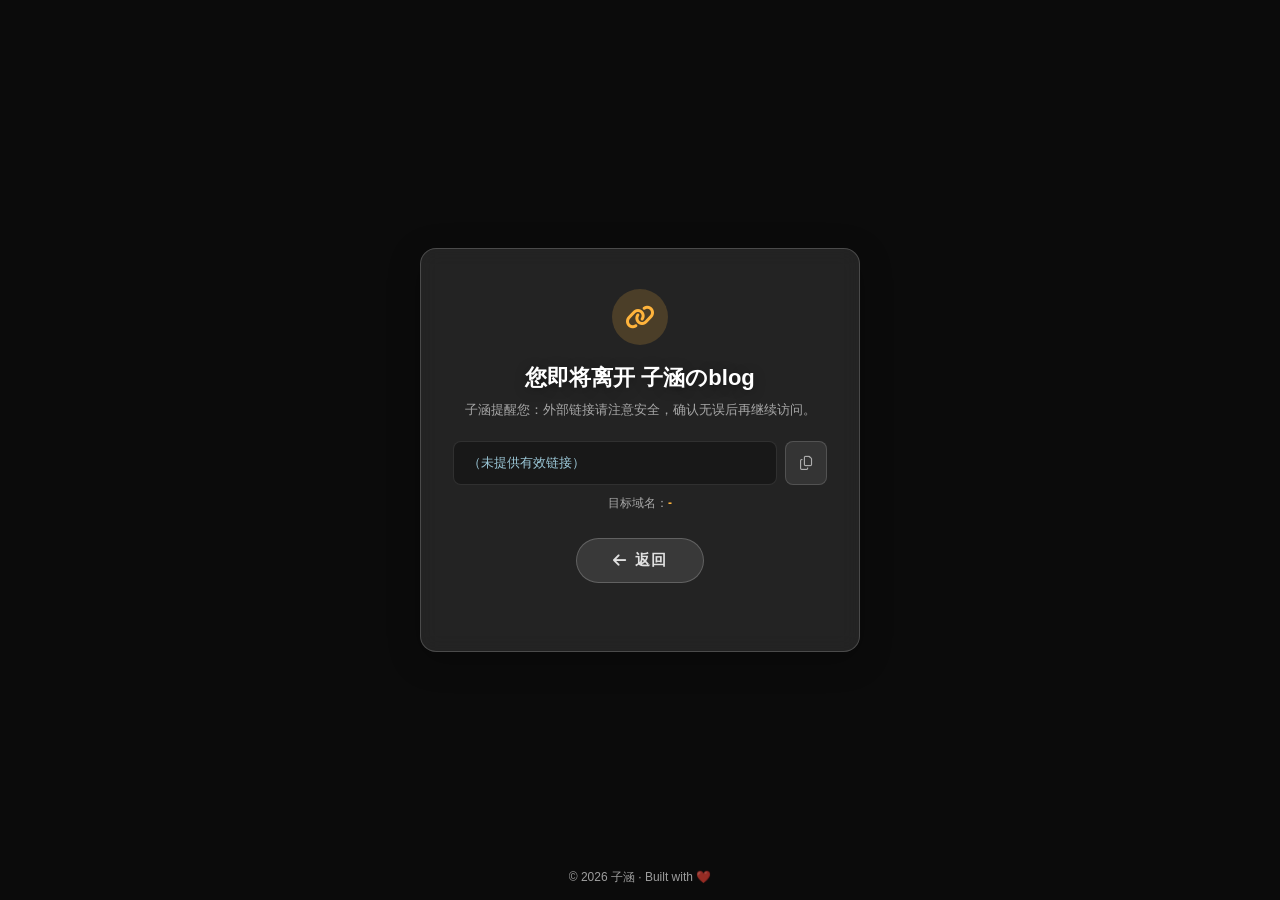
==== commit 303ac268: "fix: timeline year + go.html footer/copy + visitor ip/weather panel" ====
--- a/go.html
+++ b/go.html
@@ -43,18 +43,38 @@
       color: var(--text-muted);
       margin-bottom: 22px;
     }
+    .url-row {
+      display: flex;
+      gap: 8px;
+      align-items: stretch;
+      margin-bottom: 10px;
+    }
     .url-box {
-      padding: 14px 16px;
+      flex: 1;
+      min-width: 0;
+      padding: 12px 14px;
       background: rgba(0,0,0,0.3);
       border: 1px solid rgba(255,255,255,0.1);
-      border-radius: 10px;
+      border-radius: var(--radius-sm);
       font-size: 13px;
       word-break: break-all;
       color: var(--accent);
-      margin-bottom: 10px;
       user-select: all;
       text-align: left;
     }
+    .copy-btn {
+      width: 42px;
+      flex-shrink: 0;
+      border-radius: var(--radius-sm);
+      border: 1px solid rgba(255,255,255,0.15);
+      background: rgba(255,255,255,0.08);
+      color: var(--text-muted);
+      cursor: pointer;
+      font-size: 14px;
+      transition: all .2s;
+    }
+    .copy-btn:hover { color: var(--accent); border-color: var(--accent); background: rgba(155,199,215,0.15); }
+    .copy-btn.copied { color: #6ecb8a; border-color: #6ecb8a; }
     .host-line {
       font-size: 12px;
       color: var(--text-muted);
@@ -106,15 +126,19 @@
 </head>
 <body>
   <div class="bg-layer" id="bgLayer"></div>
+  <video class="bg-video" id="bgVideo" autoplay muted loop playsinline preload="none"></video>
   <div class="bg-mask"></div>
 
   <main class="stage">
     <section class="go-card">
       <div class="warn-icon"><i class="fa-solid fa-link"></i></div>
-      <h1>您即将离开本站</h1>
-      <p class="tip">外部链接请注意安全，确认无误后再继续访问。</p>
-
-      <div class="url-box" id="targetUrl"></div>
+      <h1>您即将离开 子涵のblog</h1>
+      <p class="tip">子涵提醒您：外部链接请注意安全，确认无误后再继续访问。</p>
+
+      <div class="url-row">
+        <div class="url-box" id="targetUrl"></div>
+        <button class="copy-btn" id="copyBtn" title="复制链接"><i class="fa-regular fa-copy"></i></button>
+      </div>
       <div class="host-line">目标域名：<b id="host">-</b></div>
 
       <div class="go-actions">
@@ -129,25 +153,40 @@
     </section>
   </main>
 
+  <!-- 页脚（和中转页一致） -->
+  <footer class="footer">
+    <span>© 2026 子涵 · Built with ❤️</span>
+  </footer>
+
 <script>
 (function () {
   'use strict';
 
-  // 背景图（和 index.html 一致）
+  // 背景（和 index.html 一致，支持图片/视频）
+  var VIDEO_EXTS = /\.(mp4|webm|ogg|mov)(\?|$)/i;
   function pickBg() {
     var list = (window.SITE_CONFIG && window.SITE_CONFIG.backgrounds) || [];
-    if (!list.length) return 'https://images.unsplash.com/photo-1506905925346-21bda4d32df4?w=1920&q=80';
+    if (!list.length) return 'https://imgbed.gzh-czy.cc.cd/9.jpg';
     return list[Math.floor(Math.random() * list.length)];
   }
+  function isVideo(url) { return VIDEO_EXTS.test(url); }
   function setBg(url) {
+    if (!url) return;
     var layer = document.getElementById('bgLayer');
-    if (!layer) return;
-    var img = new Image();
-    img.onload = function () {
-      layer.style.backgroundImage = 'url("' + url + '")';
-      layer.classList.add('loaded');
-    };
-    img.src = url;
+    var video = document.getElementById('bgVideo');
+    if (isVideo(url)) {
+      if (layer) layer.classList.remove('loaded');
+      video.src = url; video.load();
+      video.onloadeddata = function () { video.classList.add('loaded'); };
+      video.onerror = function () { video.classList.remove('loaded'); };
+    } else {
+      if (video) { video.classList.remove('loaded'); video.removeAttribute('src'); video.load(); }
+      if (layer) {
+        var img = new Image();
+        img.onload = function () { layer.style.backgroundImage = 'url("' + url + '")'; layer.classList.add('loaded'); };
+        img.src = url;
+      }
+    }
   }
   setBg(pickBg());
 
@@ -200,6 +239,23 @@
     }, 1000);
   }
 
+  // 复制链接
+  var copyBtn = document.getElementById('copyBtn');
+  if (copyBtn) {
+    copyBtn.addEventListener('click', function () {
+      var url = (target && target.href) || '';
+      if (!url) return;
+      navigator.clipboard.writeText(url).then(function () {
+        copyBtn.classList.add('copied');
+        copyBtn.innerHTML = '<i class="fa-solid fa-check"></i>';
+        setTimeout(function () {
+          copyBtn.classList.remove('copied');
+          copyBtn.innerHTML = '<i class="fa-regular fa-copy"></i>';
+        }, 1500);
+      }).catch(function () {});
+    });
+  }
+
   // 继续访问：停止倒计时
   goBtn.addEventListener('click', function () { if (timer) { clearInterval(timer); timer = null; } });
 
--- a/assets/style.css
+++ b/assets/style.css
@@ -5,14 +5,16 @@
 
 :root {
   --text: #ffffff;
-  --text-soft: rgba(255, 255, 255, 0.82);
-  --text-muted: rgba(255, 255, 255, 0.65);
-  --accent: #7cc4ff;
-  --card-bg: rgba(255, 255, 255, 0.12);
-  --card-border: rgba(255, 255, 255, 0.22);
-  --shadow: 0 12px 40px rgba(0, 0, 0, 0.35);
-  --radius: 20px;
-  --blur: 18px;
+  --text-soft: rgba(255, 255, 255, 0.85);
+  --text-muted: rgba(255, 255, 255, 0.6);
+  --accent: #9bc7d7;
+  --accent-soft: rgba(155, 199, 215, 0.25);
+  --card-bg: rgba(255, 255, 255, 0.1);
+  --card-border: rgba(255, 255, 255, 0.18);
+  --shadow: 0 8px 32px rgba(0, 0, 0, 0.25);
+  --radius: 16px;
+  --radius-sm: 8px;
+  --blur: 10px;
 }
 
 * { box-sizing: border-box; margin: 0; padding: 0; }
@@ -45,6 +47,17 @@
   opacity: 0;
 }
 .bg-layer.loaded { opacity: 1; transform: scale(1); }
+.bg-video {
+  position: fixed;
+  inset: 0;
+  z-index: 0;
+  width: 100%;
+  height: 100%;
+  object-fit: cover;
+  opacity: 0;
+  transition: opacity 1.2s ease;
+}
+.bg-video.loaded { opacity: 1; }
 
 .bg-mask {
   position: fixed;
@@ -209,6 +222,287 @@
 }
 .enter-btn:active { transform: translateY(0); }
 
+/* ---------- 卡片底部细微按钮 ---------- */
+.card-tools {
+  display: flex;
+  justify-content: center;
+  gap: 8px;
+  margin-top: 18px;
+  padding-top: 14px;
+  border-top: 1px solid rgba(255,255,255,0.1);
+}
+.tool-btn {
+  width: 32px;
+  height: 32px;
+  border-radius: 50%;
+  border: 1px solid rgba(255,255,255,0.15);
+  background: rgba(255,255,255,0.06);
+  color: var(--text-muted);
+  font-size: 13px;
+  cursor: pointer;
+  display: flex;
+  align-items: center;
+  justify-content: center;
+  transition: all .25s ease;
+}
+.tool-btn:hover {
+  color: var(--accent);
+  border-color: rgba(124,196,255,0.4);
+  background: rgba(124,196,255,0.12);
+  transform: translateY(-2px);
+}
+.tool-btn.active {
+  color: var(--accent);
+  border-color: rgba(124,196,255,0.5);
+  background: rgba(124,196,255,0.18);
+}
+
+/* ---------- 可展开面板 ---------- */
+.panel {
+  position: fixed;
+  z-index: 20;
+  left: 50%;
+  bottom: 24px;
+  transform: translateX(-50%) translateY(120%);
+  width: calc(100% - 48px);
+  max-width: 480px;
+  min-height: 300px;
+  max-height: 60vh;
+  background: rgba(255, 255, 255, 0.08);
+  border: 1px solid var(--card-border);
+  border-radius: var(--radius);
+  backdrop-filter: blur(var(--blur));
+  -webkit-backdrop-filter: blur(var(--blur));
+  box-shadow: var(--shadow);
+  display: flex;
+  flex-direction: column;
+  transition: transform .4s cubic-bezier(0.22, 1, 0.36, 1);
+}
+.panel.open { transform: translateX(-50%) translateY(0); }
+.panel-header {
+  display: flex;
+  align-items: center;
+  justify-content: space-between;
+  padding: 14px 18px;
+  border-bottom: 1px solid rgba(255,255,255,0.08);
+  flex-shrink: 0;
+}
+.panel-title {
+  font-size: 14px;
+  font-weight: 600;
+  display: flex;
+  align-items: center;
+  gap: 8px;
+}
+.panel-title i { color: var(--accent); }
+.panel-close {
+  width: 26px;
+  height: 26px;
+  border-radius: 50%;
+  border: 1px solid rgba(255,255,255,0.12);
+  background: rgba(255,255,255,0.05);
+  color: var(--text-muted);
+  cursor: pointer;
+  font-size: 11px;
+  display: flex;
+  align-items: center;
+  justify-content: center;
+  transition: all .2s;
+}
+.panel-close:hover { color: #fff; background: rgba(255,255,255,0.12); }
+.panel-body {
+  padding: 16px 18px;
+  overflow-y: auto;
+  flex: 1;
+  min-height: 0;
+}
+.panel-body::-webkit-scrollbar { width: 3px; }
+.panel-body::-webkit-scrollbar-thumb { background: rgba(255,255,255,0.15); border-radius: 2px; }
+.panel-body::-webkit-scrollbar-track { background: transparent; }
+
+/* 遮罩层 */
+.panel-backdrop {
+  position: fixed;
+  inset: 0;
+  z-index: 19;
+  background: rgba(0,0,0,0.4);
+  opacity: 0;
+  visibility: hidden;
+  transition: opacity .3s ease, visibility .3s ease;
+}
+.panel-backdrop.show { opacity: 1; visibility: visible; }
+
+/* ---------- GitHub 项目卡片（面板内） ---------- */
+.repo-grid {
+  display: flex;
+  flex-direction: column;
+  gap: 10px;
+}
+.repo-card {
+  display: block;
+  padding: 12px 14px;
+  background: rgba(255,255,255,0.06);
+  border: 1px solid rgba(255,255,255,0.1);
+  border-radius: 12px;
+  text-decoration: none;
+  color: inherit;
+  transition: transform .2s ease, box-shadow .2s ease, border-color .2s ease, background .2s ease;
+}
+.repo-card:hover {
+  transform: translateX(4px);
+  background: rgba(255,255,255,0.1);
+  border-color: rgba(124,196,255,0.4);
+  box-shadow: 0 6px 20px rgba(0,0,0,0.3);
+}
+.repo-name {
+  font-size: 13px;
+  font-weight: 600;
+  color: var(--accent);
+  display: flex;
+  align-items: center;
+  gap: 6px;
+  margin-bottom: 4px;
+  white-space: nowrap;
+  overflow: hidden;
+  text-overflow: ellipsis;
+}
+.repo-desc {
+  font-size: 11px;
+  color: var(--text-muted);
+  line-height: 1.5;
+  display: -webkit-box;
+  -webkit-line-clamp: 2;
+  -webkit-box-orient: vertical;
+  overflow: hidden;
+  margin-bottom: 6px;
+}
+.repo-meta {
+  display: flex;
+  align-items: center;
+  gap: 12px;
+  font-size: 10px;
+  color: var(--text-muted);
+}
+.repo-meta span { display: flex; align-items: center; gap: 3px; }
+.repo-lang-dot {
+  width: 7px; height: 7px;
+  border-radius: 50%;
+  background: var(--accent);
+  display: inline-block;
+}
+.repo-skeleton {
+  height: 70px;
+  border-radius: 12px;
+  background: rgba(255,255,255,0.06);
+  border: 1px solid rgba(255,255,255,0.1);
+  animation: pulse 1.5s ease-in-out infinite;
+}
+@keyframes pulse {
+  0%, 100% { opacity: 0.5; }
+  50% { opacity: 1; }
+}
+.repo-empty {
+  font-size: 12px;
+  color: var(--text-muted);
+  padding: 16px;
+  text-align: center;
+}
+
+/* ---------- 访客信息面板 ---------- */
+.info-list { display: flex; flex-direction: column; gap: 12px; }
+.info-item {
+  display: flex;
+  align-items: center;
+  justify-content: space-between;
+  gap: 12px;
+  padding: 10px 14px;
+  background: rgba(255,255,255,0.05);
+  border: 1px solid rgba(255,255,255,0.08);
+  border-radius: var(--radius-sm);
+}
+.info-label {
+  font-size: 12px;
+  color: var(--text-muted);
+  display: flex;
+  align-items: center;
+  gap: 6px;
+  flex-shrink: 0;
+}
+.info-value {
+  font-size: 12px;
+  color: var(--text-soft);
+  text-align: right;
+  word-break: break-all;
+}
+.info-value i { color: var(--accent); }
+.info-tip {
+  margin-top: 4px;
+  padding: 10px 14px;
+  font-size: 12px;
+  color: #ffb43c;
+  background: rgba(255,180,60,0.1);
+  border: 1px solid rgba(255,180,60,0.2);
+  border-radius: var(--radius-sm);
+  display: none;
+}
+.info-tip.show { display: block; }
+
+/* ---------- 碎碎念（极简时间轴） ---------- */
+.timeline {
+  list-style: none;
+  padding: 0;
+  margin: 0;
+}
+.timeline-item {
+  position: relative;
+  padding: 0 0 16px 18px;
+  border-left: 1px solid rgba(255,255,255,0.15);
+  margin-left: 4px;
+}
+.timeline-item:last-child {
+  padding-bottom: 0;
+  border-left-color: transparent;
+}
+.timeline-item::before {
+  content: '';
+  position: absolute;
+  left: -4px;
+  top: 4px;
+  width: 7px;
+  height: 7px;
+  border-radius: 50%;
+  background: var(--accent);
+  border: 2px solid rgba(255,255,255,0.3);
+}
+.timeline-item.is-github::before { background: #58a6ff; }
+.timeline-item.is-blog::before { background: #f0883e; }
+.timeline-head {
+  display: flex;
+  align-items: center;
+  gap: 8px;
+  margin-bottom: 4px;
+}
+.timeline-date {
+  font-size: 10px;
+  color: var(--text-muted);
+  font-variant-numeric: tabular-nums;
+}
+.timeline-tag {
+  font-size: 9px;
+  padding: 0 6px;
+  border-radius: var(--radius-sm);
+  background: var(--accent-soft);
+  color: var(--accent);
+  line-height: 15px;
+}
+.timeline-item.is-github .timeline-tag { background: rgba(88,166,255,0.2); color: #58a6ff; }
+.timeline-item.is-blog .timeline-tag { background: rgba(240,136,62,0.2); color: #f0883e; }
+.timeline-content {
+  font-size: 12px;
+  line-height: 1.65;
+  color: var(--text-soft);
+}
+
 /* ---------- 切换背景按钮 ---------- */
 .bg-switch {
   position: fixed;
@@ -266,6 +560,7 @@
   .name { font-size: 26px; }
   .avatar { width: 96px; height: 96px; }
   .enter-btn { padding: 11px 34px; }
+  .panel { max-height: 80vh; }
 }
 
 /* ============================================================
@@ -310,8 +605,8 @@
   position: absolute;
   top: 58px;
   right: 0;
-  width: 260px;
-  padding: 16px;
+  width: 240px;
+  padding: 14px;
   background: var(--card-bg);
   border: 1px solid var(--card-border);
   border-radius: 16px;
@@ -322,42 +617,49 @@
   visibility: hidden;
   transform: translateY(-8px) scale(.98);
   transform-origin: top right;
-  transition: opacity .25s ease, transform .25s ease, visibility .25s, width .3s ease;
-}
-.music-panel.has-list { width: 300px; }
+  transition: opacity .25s ease, transform .25s ease, visibility .25s;
+}
 .music.open .music-panel {
   opacity: 1;
   visibility: visible;
   transform: translateY(0) scale(1);
 }
-.music-main { width: 100%; }
+/* 封面 */
+.music-cover-wrap {
+  width: 100%;
+  aspect-ratio: 16 / 9;
+  border-radius: 10px;
+  overflow: hidden;
+  margin-bottom: 10px;
+  background: rgba(0,0,0,0.25);
+}
 .music-cover {
-  display: block;
   width: 100%;
-  aspect-ratio: 1 / 1;
+  height: 100%;
   object-fit: cover;
-  border-radius: 10px;
-  margin-bottom: 12px;
-  background: rgba(0,0,0,0.25);
   opacity: 0;
   transition: opacity .4s ease;
 }
-.music-info { text-align: center; margin-bottom: 12px; }
+/* 元信息 */
+.music-meta { text-align: center; margin-bottom: 10px; }
 .music-title {
-  font-size: 14px;
+  font-size: 13px;
   font-weight: 600;
   white-space: nowrap;
   overflow: hidden;
   text-overflow: ellipsis;
 }
 .music-artist {
-  font-size: 12px;
+  font-size: 11px;
   color: var(--text-muted);
   margin-top: 2px;
+  white-space: nowrap;
+  overflow: hidden;
+  text-overflow: ellipsis;
 }
 .music-id {
   display: inline-block;
-  margin-top: 6px;
+  margin-top: 4px;
   padding: 1px 8px;
   font-size: 10px;
   color: var(--text-soft);
@@ -367,52 +669,69 @@
   background: rgba(255,255,255,0.08);
   transition: background .2s, color .2s;
 }
-.music-id:hover {
-  background: var(--accent);
-  color: #10202e;
-  border-color: transparent;
-}
+.music-id:hover { background: var(--accent); color: #10202e; border-color: transparent; }
 .music-id::before { content: '网易云 '; }
+/* 进度条 */
 .music-progress {
   display: flex;
   align-items: center;
+  gap: 6px;
+  margin-bottom: 10px;
+}
+.music-time {
+  font-size: 10px;
+  color: var(--text-muted);
+  font-variant-numeric: tabular-nums;
+  min-width: 30px;
+  text-align: center;
+}
+.music-seek { flex: 1; }
+/* 控制按钮 */
+.music-controls {
+  display: flex;
+  align-items: center;
+  justify-content: center;
   gap: 8px;
-  margin-bottom: 12px;
-}
-.music-time {
-  font-size: 11px;
-  color: var(--text-muted);
-  font-variant-numeric: tabular-nums;
-  min-width: 32px;
-  text-align: center;
-}
-.music-seek { flex: 1; }
-.music-controls {
-  display: flex;
-  align-items: center;
-  justify-content: center;
-  gap: 10px;
+  margin-bottom: 8px;
 }
 .music-controls button {
-  width: 34px; height: 34px;
+  width: 32px; height: 32px;
   border-radius: 50%;
   border: 1px solid rgba(255,255,255,0.18);
   background: rgba(255,255,255,0.1);
   color: #fff;
   cursor: pointer;
-  font-size: 13px;
+  font-size: 12px;
   display: flex; align-items: center; justify-content: center;
   transition: background .2s, transform .2s;
 }
 .music-controls button:hover { background: rgba(255,255,255,0.25); transform: scale(1.08); }
 .music-controls .music-play {
-  width: 42px; height: 42px;
-  font-size: 15px;
+  width: 40px; height: 40px;
+  font-size: 14px;
   background: linear-gradient(135deg, #fff 0%, #cfe8ff 100%);
   color: #10202e;
   border: none;
 }
-.music-volume { width: 56px; }
+/* 音量行 */
+.music-volume-row {
+  display: flex;
+  align-items: center;
+  gap: 8px;
+  margin-bottom: 4px;
+}
+.music-volume-row > button {
+  width: 24px; height: 24px;
+  border-radius: 50%;
+  border: 1px solid rgba(255,255,255,0.18);
+  background: rgba(255,255,255,0.1);
+  color: #fff;
+  cursor: pointer;
+  font-size: 11px;
+  display: flex; align-items: center; justify-content: center;
+  flex-shrink: 0;
+}
+.music-volume { flex: 1; }
 
 /* ---------- 播放列表 ---------- */
 .music-list-wrap {
